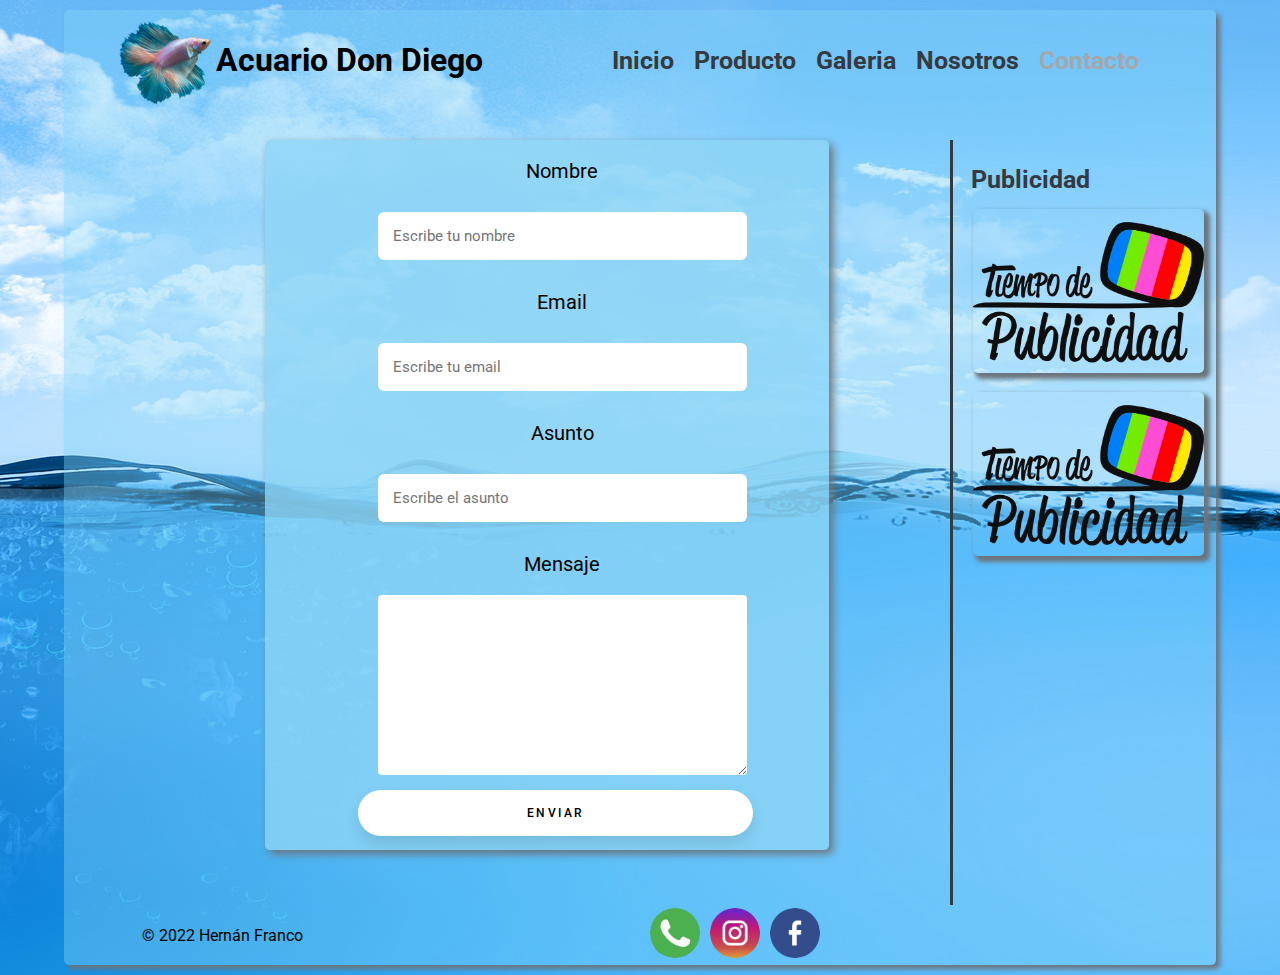
==== views/contacto.html @ 00647723 "Proyecto" ====
<!DOCTYPE html>
<html lang="es">
<head>
    <meta charset="UTF-8">
    <meta http-equiv="X-UA-Compatible" content="IE=edge">
    <meta name="viewport" content="width=device-width, initial-scale=1.0">
    <title>Contacto</title>
    <link rel="stylesheet" href="../css/style.css">
</head>
<body>
    <div class="contenedor-padre">
        <!-- HEADER -->
        <header class="header flexbox">
            <div class="header__logo flexbox">
                <img class="logo__acuario" src="../assets/img/Productos/betta/betta-1.png" alt="logo">
                <h1 class="logo__titulo">Acuario Don Diego</h1>
            </div>
            <nav class="header__nav flexbox">
                <ul class="nav__list flexbox">
                    <li class="list__item"><a href="../index.html">Inicio</a></li>
                    <li class="list__item"><a href="../views/producto.html">Producto</a></li>
                    <li class="list__item"><a href="../views/galeria.html">Galeria</a></li>
                    <li class="list__item"><a href="../views/nosotros.html">Nosotros</a></li>
                    <li class="list__item"><a id="actual" href="../views/contacto.html">Contacto</a></li>
                </ul>
            </nav>
        </header>
        <!-- MAIN -->
        <main class="main flexbox">
            <section class="formulario flexbox">
                <form action="#" class="formulario__form flexbox">
                    <div class="input flexbox">
                        <label for="nombre">Nombre</label>
                        <br/>
                        <input type="text" name="nombre" placeholder="Escribe tu nombre" required>
                    </div>
                    <div class="input flexbox">
                        <label for="email">Email</label>
                        <br/>
                        <input type="email" name="email" placeholder="Escribe tu email" required>
                    </div>
                    <div class="input flexbox">
                        <label for="asunto">Asunto</label>
                        <br/>
                        <input type="text" name="asunto" placeholder="Escribe el asunto" required>
                    </div>
                    <div class="input flexbox">
                        <label for="mensaje">Mensaje</label>
                        <br/>
                        <textarea name="mensaje" id="" cols="30" rows="10" required></textarea>
                    </div>
                    <input class="btn" type="submit" value="Enviar">
                </form>
            </section>
            <aside class="aside flexbox">
                <div>
                    <h3 class="aside__publicidad__titulo">Publicidad</h3>
                </div>
                <article class="aside__publicidad__img">
                    <img src="../assets/img/Publicidad/publicidad.png" alt="publicidad">
                </article>
                <article class="aside__publicidad__img">
                    <img src="../assets/img/Publicidad/publicidad.png" alt="publicidad">
                </article>
            </aside>
        </main>
        <!-- FOOTER -->
        <footer class="footer flexbox">
            <div class="footer__copyright flexbox">
                <p>&copy; 2022 Hernán Franco</p>
            </div>
            <div class="footer__logos flexbox">
                <a href="#" target="__blank"><img class="footer__logos__img" src="../assets/img/logos/whatsapp.png" alt="whatsapp"></a>
                <a href="#" target="__blank"><img class="footer__logos__img" src="../assets/img/logos/instagram.png" alt="instagram"></a>
                <a href="#" target="__blank"><img class="footer__logos__img" src="../assets/img/logos/facebook.png" alt="facebook"></a>
            </div>
        </footer>
    </div>
</body>
</html>
---- css/style.css ----
@import url('https://fonts.googleapis.com/css2?family=Roboto:wght@300&display=swap');
*{
    padding: 0;
    margin: 0;
    font-family: 'Roboto', sans-serif;
}
body{
    background-image: url('../assets/img/Fondo/fondo-agua.jpg');
}
.grid{
    display: grid;
}
.flexbox{
    display: flex;
}
/* Pagina actual */
#actual{
    color: #a2a8ad;
}
.contenedor-padre{
    background-color: rgba(129, 212, 250, 0.4);
    box-shadow: 4px 4px 5px #6c757d;
    width: 90%;
    height: auto;
    margin: 10px auto;
    border-radius: 5px;

    grid-template-areas: 
    "header"
    "main"
    "footer";
    grid-template-columns: auto;
    grid-template-rows: auto auto auto;
}
/* INICIO HEADER */
.header{
    width: 100%;
    height: 100px;
    grid-area: header;

    justify-content: space-around;
    align-items: center;
}
.header__logo{
    align-items: center;
}
.logo__acuario{
    width: 100px;
}
.header__nav{
    width: 50%;
}
.nav__list{
    width: 100%;
    height: 100%;
    align-items: center;
    justify-content: center;
}
.list__item{
    list-style-type: none;
}
.list__item a{
    color: #343a40;
    margin: 10px;
    text-decoration: none;
    font-weight: bold;
    font-size: 25px;
    transition: all 0.5s;
}
.list__item a:hover{
    color: #6c757d;
}
/* FIN HEADER */

/* MAIN GENERAL */
.main{
    width: 100%;
    height: auto;
    margin: 30px 0 0 80px;
    grid-area: main;
}

/* INDEX.HTML */
.main__noticia{
    width: 70%;
    height: auto;
    margin-bottom: 30px;
    border-right: 3px solid #343a40;
    flex-direction: column;
}
.noticia__imagen{
    width: 95%;
}
.noticia__imagen img{
    width: 100%;
    height: 600px;
    border-radius: 5px;
    box-shadow: 4px 4px 5px #6c757d;
}
.noticia__articulo{
    width: 100%;
    margin: 20px 0;
    flex-direction: column;
}
.noticia__articulo .noticia__titulo{
    font-size: 30px;
    margin-bottom: 10px;
}
.noticia__articulo .noticia__texto{
    width: 95%;
    font-size: 20px;
}
/* FIN INDEX.HTML */

/* PRODUCTO.HTML */
.productos{
    width: 70%;
    height: auto;
    border-right: 3px solid #343a40;

    flex-direction: column;
    align-items: center;
}
.sub-menu{
    width: 100%;
    margin: 30px 0 20px 0;
    height: auto;
}
.sub-menu__nav{
    width: 100%;
}
.sub-menu__nav__list{
    list-style-type: none;

}
.sub-menu__nav__list .nav__item{
    list-style-type: none;
    margin-left: 18px;
}
.productos .sub-menu .sub-menu__nav ul li a{
    color: #343a40;
    text-decoration: none;
    font-weight: bold;
    font-size: 20px;
    transition: all 0.5s;
}
.productos .sub-menu .sub-menu__nav ul li a:hover{
    color: #6c757d;
}
.articulos{
    width: 100%;
    flex-wrap: wrap;
}
.producto{
    width: 25%;
    height: 300px;
    margin: 5px 15px;
    padding: 10px;
    background-color: rgba(129, 212, 250, 0.5);
    box-shadow: 2px 2px 4px #6c757d;
    border: 2px solid #4c4f52;
    border-radius: 5px;
    text-align: center;
    display: inline-block;
}
.producto img{
    width: 150px;
    /* border: 2px solid #4c4f52; */
    border-radius: 50%;
    box-shadow: 2px 2px 4px #6c757d;
    transition: all 0.5s;
}
.producto img:hover{
    /* transform: scale(1.5) translate(0%, 10%); */
    transform: scale3d(1.5, 1.5, 0.2);
    position: relative;
}
.productos p{
    font-size: 15px;
    margin-bottom: 15px;
}
/* FIN PRODUCTO.HTML*/

/* GALERIA.HTML */
.galerias{
    width: 70%;
    height: 740px;
    border-right: 3px solid #343a40;
    justify-content: space-around;
    align-items: center;
}
.galerias__articulos{
    width: 48%;
    height: 500px;
    border-radius: 10px;
}
.galerias__articulos button{
    z-index: 100;
    position: absolute;
    margin: 30px 0 0 70px;
}
.galerias__articulos img{
    width: 100%;
    height: 100%;
    position: relative;
    background-size: cover;
    border-radius: 10px;
    box-shadow: 2px 2px 4px #6c757d;
}
.galerias__articulos h3{
    position: absolute;
    z-index: 100;
    margin-left: 12%;
    margin-top: -130px;
    color: rgb(104, 212, 245);
    font-size: 30px;
}
/* FIN GALERIA.HTML*/

/* NOSOTROS.HTML */
.nosotros{
    width: 70%;
    height: auto;
    border-right: 3px solid #343a40;
    margin-bottom: 5px;
    flex-direction: column;
}
.nosotros__articulo--top h2{
    font-size: 30px;
    text-align: center;
    margin-bottom: 15px;
}
.nosotros__articulo--top img{
    width: 98%;
    height: 400px;
    border-radius: 5px;
    box-shadow: 4px 4px 5px #6c757d;
}
.nosotros__articulo--bottom{
    margin-top: 10px;
    align-items: center;
    justify-content: space-between;
}
.nosotros__articulo--bottom p{
    width: 65%;
}
.nosotros__articulo--bottom img{
    margin-right: 25px;
    width: 35%;
    border-radius: 5px;
    box-shadow: 4px 4px 5px #6c757d;
}
/* FIN NOSOTROS.HTML */

/* CONTACTO.HTML */
.formulario{
    width: 70%;
    height: 765px;
    border-right: 3px solid #343a40;
    justify-content: center;
}
.formulario__form{
    background-color: rgba(141, 212, 245, 0.8);
    box-shadow: 4px 4px 8px #6c757d;
    width: 70%;
    height: 700px;
    padding-bottom: 10px;
    border-radius: 5px;
    flex-direction: column;
    justify-content: center;
}
.formulario__form  .input{
    width: 100%;
    padding: 15px;
    flex-direction: column;
    align-items: center;
}
.formulario__form .input label{
    font-size: 20px;
}
.formulario__form .input input{
    width: 60%;
    font-size: 15px;
    margin-top: 10px;
    padding: 15px;
    border: none;
    border-radius: 6px;
}
.formulario__form .input textarea{
    width: 60%;
    padding: 15px;
    border: none;
    border-radius: 4px;
}
.formulario__form input[type="submit"]{
    width: 70%;
    margin-left: 16.5%;
    display: block;
}
/* FIN CONTACTO.HTML*/

/* PUBLICIDAD */
.aside{
    width: 25%;
    flex-direction: column;
}
.aside__publicidad__titulo{
    color: #343a40;
    font-size: 25px;
    font-weight: bold;
    margin: 25px 0 0 18px;
}
.aside__publicidad__img{
    width: 100%;
    margin: 15px 0 0 20px;
}
.aside__publicidad__img img{
    width: 80%;
    border-radius: 5px;
    box-shadow: 4px 4px 4px 2px #6c757d;
}
/* FIN PUBLICIDAD */

/* FOOTER */
.footer{
    width: 100%;
    height: 60px;
    grid-area: footer;
    align-items: center;
}
.footer__copyright{
    height: auto;
    margin-left: 78px;
}
.footer__logos{
    width: 75%;
    height: auto;
    justify-content: center;
}
.footer__logos__img{
    width: 50px;
    margin: 5px;
    border-radius: 24px;
    transition: all 0.5s;
}
.footer__logos__img:hover{
    box-shadow: 2px 2px 10px #343a40;
}
/* FIN FOOTER */

/* Boton sacado de https://cssbuttons.io/detail/cssbuttons-io/stale-rattlesnake-87 */
.btn {
    padding: 1.3em 3em;
    font-size: 12px;
    text-transform: uppercase;
    letter-spacing: 2.5px;
    font-weight: 500;
    color: #000;
    background-color: #fff;
    border: none;
    border-radius: 45px;
    box-shadow: 0px 8px 15px rgba(0, 0, 0, 0.1);
    transition: all 0.3s ease 0s;
    cursor: pointer;
    outline: none;
}
.btn:hover {
    background-color: #2EE59D;
    box-shadow: 0px 15px 20px rgba(46, 229, 157, 0.4);
    color: #fff;
    transform: translateY(-7px);
}
.btn:active {
    transform: translateY(-1px);
}

/***********************************************************************/
/*************************MEDIA QUERIES*********************************/
/***********************************************************************/
@media only screen and (max-width: 1250px){
    .main{
        margin: auto;
        flex-direction: column;
        align-items: center;
    }
    /* Index */
    .main__noticia{
        width: 90%;
        border-right: none;
        border-bottom: 1px solid #343a40;
        align-items: center;
    }
    .noticia__imagen{
        width: 100%;
    }
    .noticia__texto{
        width: 100%;
    }
    /* Productos */
    .sub-menu{
        border-top: 1px solid #343a40;
        width: 50%;
        margin: 20px auto;
        padding-top: 10px;
    }
    .sub-menu__nav__list{
        justify-content: center;
    }
    .productos{
        width: 90%;
        border-right: none;
        border-bottom: 1px solid #343a40;
    }
    .articulos{
        margin-bottom: 10px;
        justify-content: center;
    }
    .producto{
        width: 42%;
    }
    /* Galeria */
    .galerias{
        width: 100%;
        border: none;
        border-bottom: 1px solid #343a40;
        flex-direction: column;
    }
    .galerias__articulos{
        width: 45%;
        margin-bottom: 10px;
    }
    .galerias__articulos img{
        width: 100%;
    }
    /* Nosotros */
    .nosotros{
        border-right: none;
        border-bottom: 1px solid #343a40;
    }
    .nosotros__articulo--bottom{
        margin-bottom: 10px;
    }
    /* Contacto */
    .formulario{
        width: 100%;
        border-right: 0;
        border-bottom: 1px solid #343a40;    
    }
    .formulario__form{
        width: 80%;
    }
    .formulario__form .input{
        width: 100%;
    }
    /* Aside */
    .aside{
        width: 100%;
        margin-bottom: 10px;
        flex-direction: row;
        justify-content: center;
    }
    .aside__publicidad__titulo{
        display: none;
    }
    .aside__publicidad__img{
        width: 25%;
    }
    .aside__publicidad__img img{
        width: 100%;
    }
    /* Footer */
    .footer{
        margin-top: 10px;
        flex-direction: row;
        align-items: center;
    }
    .footer__copyright{
        margin: 0;
        width: 50%;
    }
    .footer__copyright p{
        margin: auto;
    }
    .footer__logos{
        width: 50%;
    }
}
@media only screen and (max-width: 1050px){
    /* Header */
    .header{
        flex-direction: column;
        margin-bottom: 40px;
    }
    .header__nav{
        width: 100%;
    }
    /* Index */
    .noticia__imagen img{
        height: 500px;
    }
    /* Nosotros */
    .nosotros__articulo--top img{
        width: 100%;
    }
    .nosotros__articulo--bottom p{
        width: 100%;
    }
    .nosotros__articulo--bottom img{
        display: none;
    }
}
@media only screen and (max-width: 831px){
    /* Productos */
    .sub-menu{
        width: 70%;
    }
    .producto{
        width: 70%;
    }
}
@media only screen and (max-width: 750px){
    /* Index */
    .main__noticia{
        border: none;
    }
    .noticia__imagen img{
        height: 400px;
    }
    /* Productos */
    .productos{
        border: none;
    }
    .producto{
        width: 70%;
    }
    /* Galeria */
    .galerias{
        border: none;
    }
    .galerias__articulos {
        width: 90%;
    }
    /* Nosotros */
    .nosotros{
        border: none;
    }
    /* Contacto */
    .formulario{
        border: none;
    }
    .formulario__form{
        width: 90%;
    }
    .formulario__form .input input{
        width: 70%;
    }
    .formulario__form input[type="submit"]{
        width: 77%;
    }
    /* Aside */
    .aside{
        display: none;
    }
}
@media only screen and (max-width: 615px){
    /* Contenedor padre */
    .contenedor-padre{
        width: 100%;
        background-color: none;
        box-shadow: none;
    }
    /* Index */
    .noticia__imagen img{
        height: 350px;
    }
}
@media only screen and (max-width: 545px){
    /* Header*/
    .header{
        margin-top: 60px;
        margin-bottom: 100px;
    }
    .nav__list{
        flex-direction: column;
    }
    .list__item{
        width: 90%;
        border: 1px solid black;
    }
    .nav__item a{
        margin: 5px auto;
    }
    /* Productos */
    .sub-menu{
        width: 90%;
    }
}
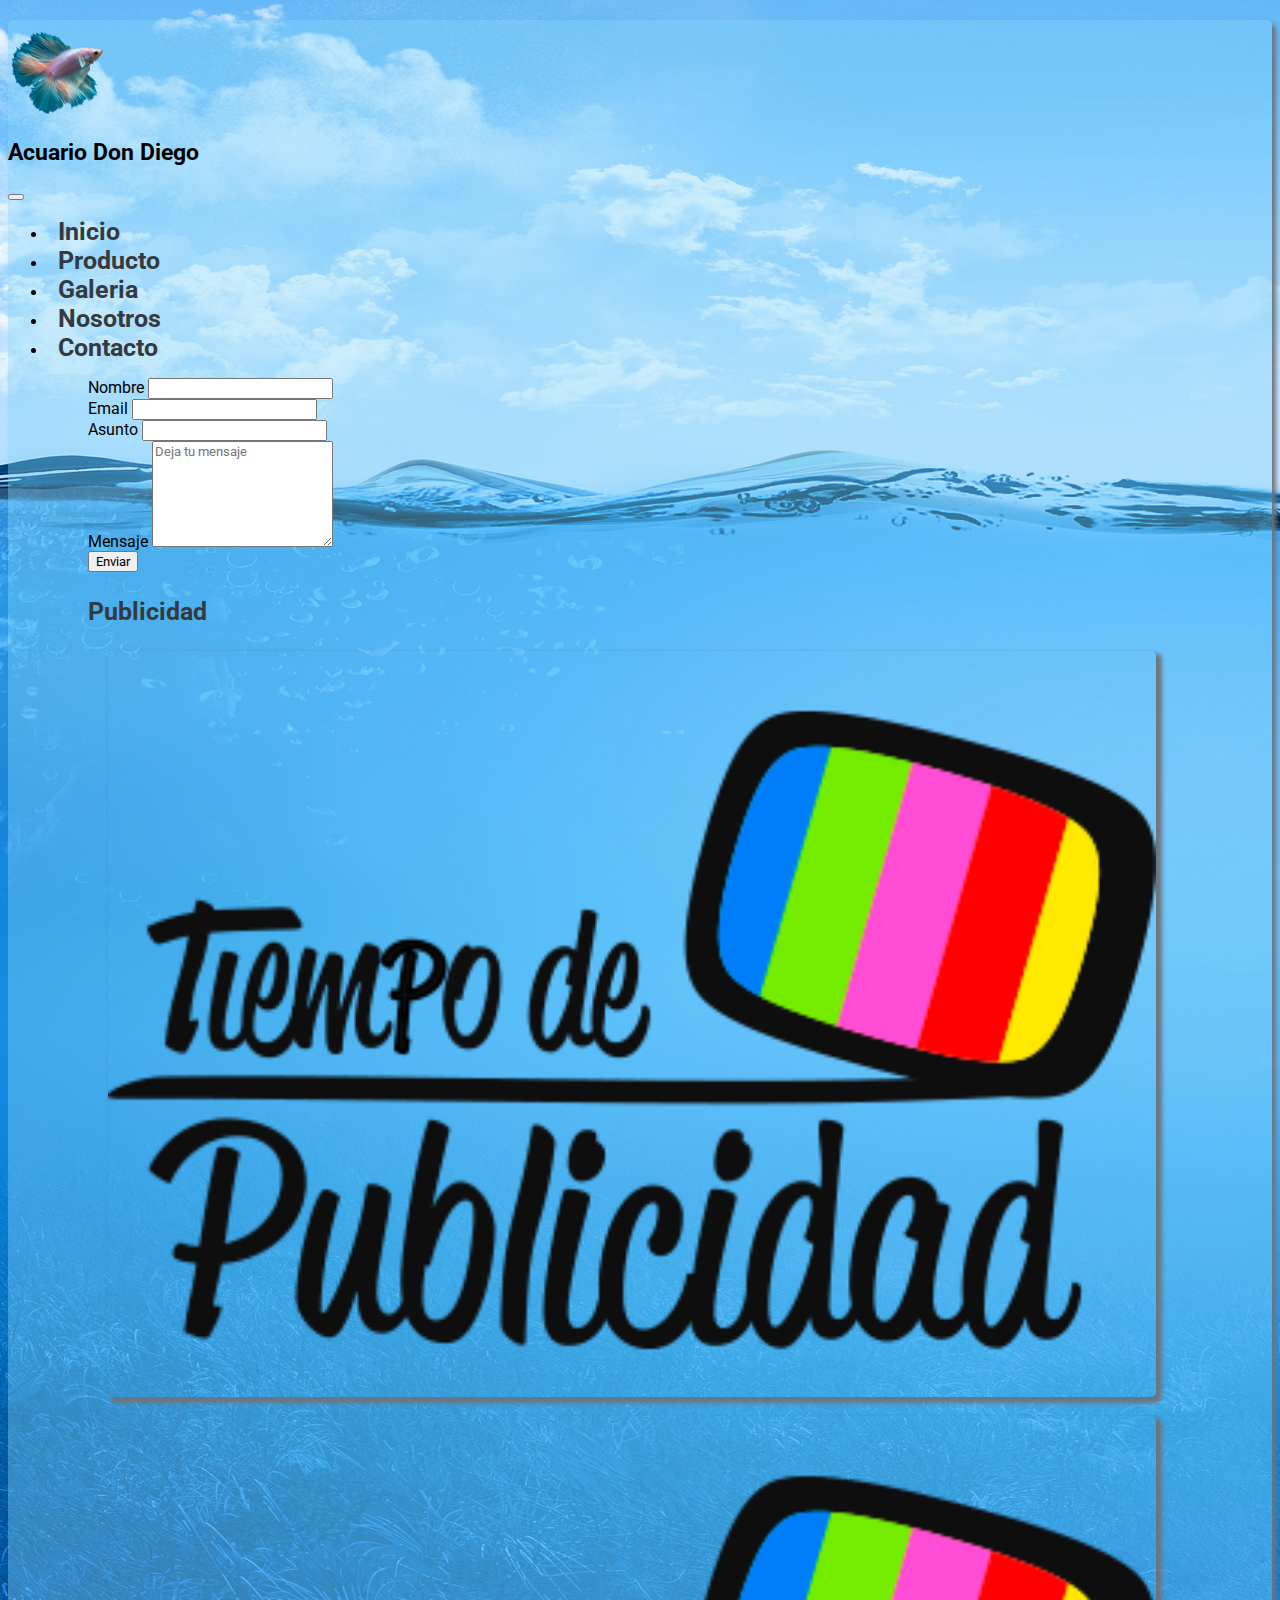
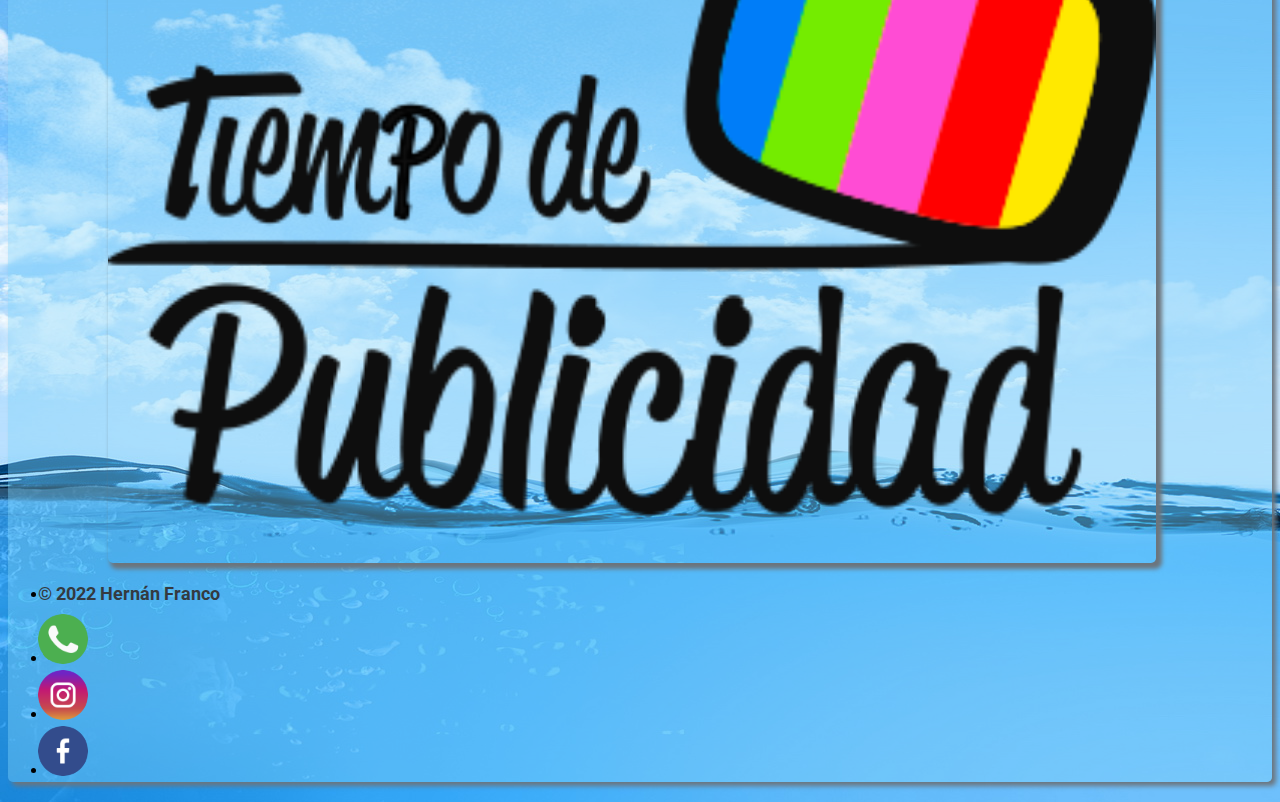
==== commit 304c9693: "contacto.html" ====
--- a/views/contacto.html
+++ b/views/contacto.html
@@ -1,80 +1,111 @@
 <!DOCTYPE html>
-<html lang="es">
+<html lang="en">
 <head>
     <meta charset="UTF-8">
     <meta http-equiv="X-UA-Compatible" content="IE=edge">
     <meta name="viewport" content="width=device-width, initial-scale=1.0">
     <title>Contacto</title>
+    <link href="https://cdn.jsdelivr.net/npm/bootstrap@5.1.3/dist/css/bootstrap.min.css" rel="stylesheet" integrity="sha384-1BmE4kWBq78iYhFldvKuhfTAU6auU8tT94WrHftjDbrCEXSU1oBoqyl2QvZ6jIW3" crossorigin="anonymous">
     <link rel="stylesheet" href="../css/style.css">
 </head>
 <body>
-    <div class="contenedor-padre">
+    <div class="container-xl">
         <!-- HEADER -->
-        <header class="header flexbox">
-            <div class="header__logo flexbox">
-                <img class="logo__acuario" src="../assets/img/Productos/betta/betta-1.png" alt="logo">
-                <h1 class="logo__titulo">Acuario Don Diego</h1>
+        <header class="row">
+            <div class="col-lg-12">
+                <nav class="navbar navbar-expand-lg navbar-light">
+                    <div class="container-fluid">
+                        <img class="header__logo" src="../assets/img/Productos/betta/betta-1.png" alt="logo">
+                        <h1 class="header__titulo">Acuario Don Diego</h1>
+                        <button class="navbar-btn navbar-toggler" type="button" data-bs-toggle="collapse" data-bs-target="#navbarNav" aria-controls="navbarNav" aria-expanded="false" aria-label="Toggle navigation">
+                            <span class="navbar-toggler-icon"></span>
+                        </button>
+                        <div class="header__menu collapse navbar-collapse" id="navbarNav">
+                            <ul class="navbar-nav">
+                                <li class="nav-item">
+                                    <a class="nav-link" href="../index.html">Inicio</a>
+                                </li>
+                                <li class="nav-item">
+                                    <a class="nav-link" href="producto.html">Producto</a>
+                                </li>
+                                <li class="nav-item">
+                                    <a class="nav-link active" aria-current="page" href="galeria.html">Galeria</a>
+                                </li>
+                                <li class="nav-item">
+                                    <a class="nav-link" href="nosotros.html">Nosotros</a>
+                                </li>
+                                <li class="nav-item">
+                                    <a class="nav-link" href="contacto.html">Contacto</a>
+                                </li>
+                            </ul>
+                        </div>
+                    </div>
+                </nav>
             </div>
-            <nav class="header__nav flexbox">
-                <ul class="nav__list flexbox">
-                    <li class="list__item"><a href="../index.html">Inicio</a></li>
-                    <li class="list__item"><a href="../views/producto.html">Producto</a></li>
-                    <li class="list__item"><a href="../views/galeria.html">Galeria</a></li>
-                    <li class="list__item"><a href="../views/nosotros.html">Nosotros</a></li>
-                    <li class="list__item"><a id="actual" href="../views/contacto.html">Contacto</a></li>
-                </ul>
-            </nav>
         </header>
         <!-- MAIN -->
-        <main class="main flexbox">
-            <section class="formulario flexbox">
-                <form action="#" class="formulario__form flexbox">
-                    <div class="input flexbox">
-                        <label for="nombre">Nombre</label>
-                        <br/>
-                        <input type="text" name="nombre" placeholder="Escribe tu nombre" required>
+        <main class="main row">
+            <div class="col-lg-8 col-12 border-right">
+                <form class="w-75 m-auto">
+                    <div class="mb-3">
+                        <label for="exampleInputEmail1" class="form-label">Nombre</label>
+                        <input type="text" class="form-control" id="exampleInputEmail1" aria-describedby="emailHelp" required>
                     </div>
-                    <div class="input flexbox">
-                        <label for="email">Email</label>
-                        <br/>
-                        <input type="email" name="email" placeholder="Escribe tu email" required>
+                    <div class="mb-3">
+                        <label for="exampleInputEmail1" class="form-label">Email</label>
+                        <input type="email" class="form-control" id="exampleInputEmail1" aria-describedby="emailHelp" required>
                     </div>
-                    <div class="input flexbox">
-                        <label for="asunto">Asunto</label>
-                        <br/>
-                        <input type="text" name="asunto" placeholder="Escribe el asunto" required>
+                    <div class="mb-3">
+                        <label for="exampleInputEmail1" class="form-label">Asunto</label>
+                        <input type="text" class="form-control" id="exampleInputEmail1" aria-describedby="emailHelp" required>
                     </div>
-                    <div class="input flexbox">
-                        <label for="mensaje">Mensaje</label>
-                        <br/>
-                        <textarea name="mensaje" id="" cols="30" rows="10" required></textarea>
+                    <div class="mb-3">
+                        <label for="exampleInputEmail1" class="form-label">Mensaje</label>
+                        <textarea class="form-control" placeholder="Deja tu mensaje" id="floatingTextarea2" style="height: 100px" required></textarea>
                     </div>
-                    <input class="btn" type="submit" value="Enviar">
+                    <div class="d-grid gap-2">
+                        <button type="submit" class="btn btn-success">Enviar</button>
+                    </div>
                 </form>
-            </section>
-            <aside class="aside flexbox">
-                <div>
-                    <h3 class="aside__publicidad__titulo">Publicidad</h3>
-                </div>
-                <article class="aside__publicidad__img">
-                    <img src="../assets/img/Publicidad/publicidad.png" alt="publicidad">
-                </article>
-                <article class="aside__publicidad__img">
-                    <img src="../assets/img/Publicidad/publicidad.png" alt="publicidad">
-                </article>
-            </aside>
+            </div>
+            <div class="col-lg-4 col-12">
+                <aside class="aside">
+                    <div>
+                        <h3 class="aside__publicidad__titulo">Publicidad</h3>
+                    </div>
+                    <article class="aside__publicidad__img">
+                        <img class="img-fluid" src="../assets/img/Publicidad/publicidad.png" alt="publicidad">
+                    </article>
+                    <article class="aside__publicidad__img">
+                        <img class="img-fluid" src="../assets/img/Publicidad/publicidad.png" alt="publicidad">
+                    </article>
+                </aside>
+            </div>
         </main>
         <!-- FOOTER -->
-        <footer class="footer flexbox">
-            <div class="footer__copyright flexbox">
-                <p>&copy; 2022 Hernán Franco</p>
-            </div>
-            <div class="footer__logos flexbox">
-                <a href="#" target="__blank"><img class="footer__logos__img" src="../assets/img/logos/whatsapp.png" alt="whatsapp"></a>
-                <a href="#" target="__blank"><img class="footer__logos__img" src="../assets/img/logos/instagram.png" alt="instagram"></a>
-                <a href="#" target="__blank"><img class="footer__logos__img" src="../assets/img/logos/facebook.png" alt="facebook"></a>
-            </div>
+        <footer class="footer row">
+            <ul class="nav justify-content-center align-items-center">
+                <li class="footer__texto nav-item">
+                    <p class="nav-link">&copy; 2022 Hernán Franco</p>
+                </li>
+                <li class="nav-item">
+                    <a href="#" target="__blank" class="footer__logo nav-link">
+                        <img class="footer__logos__img" src="../assets/img/logos/whatsapp.png" alt="whatsapp">
+                    </a>
+                </li>
+                <li class="nav-item">
+                    <a href="#" target="__blank" class="footer__logo nav-link">
+                        <img class="footer__logos__img" src="../assets/img/logos/instagram.png" alt="instagram">
+                    </a>
+                </li>
+                <li class="nav-item">
+                    <a href="#" target="__blank" class="footer__logo nav-link">
+                        <img class="footer__logos__img" src="../assets/img/logos/facebook.png" alt="facebook">
+                    </a>
+                </li>
+            </ul>
         </footer>
     </div>
+    <script src="https://cdn.jsdelivr.net/npm/bootstrap@5.1.3/dist/js/bootstrap.bundle.min.js" integrity="sha384-ka7Sk0Gln4gmtz2MlQnikT1wXgYsOg+OMhuP+IlRH9sENBO0LRn5q+8nbTov4+1p" crossorigin="anonymous"></script>
 </body>
 </html>--- a/css/style.css
+++ b/css/style.css
@@ -1,65 +1,28 @@
 @import url('https://fonts.googleapis.com/css2?family=Roboto:wght@300&display=swap');
+
 *{
-    padding: 0;
-    margin: 0;
     font-family: 'Roboto', sans-serif;
 }
 body{
     background-image: url('../assets/img/Fondo/fondo-agua.jpg');
 }
-.grid{
-    display: grid;
-}
-.flexbox{
-    display: flex;
-}
-/* Pagina actual */
-#actual{
-    color: #a2a8ad;
-}
-.contenedor-padre{
+.container-xl{
     background-color: rgba(129, 212, 250, 0.4);
     box-shadow: 4px 4px 5px #6c757d;
-    width: 90%;
-    height: auto;
-    margin: 10px auto;
     border-radius: 5px;
-
-    grid-template-areas: 
-    "header"
-    "main"
-    "footer";
-    grid-template-columns: auto;
-    grid-template-rows: auto auto auto;
+    margin: 20px auto;
 }
-/* INICIO HEADER */
-.header{
-    width: 100%;
-    height: 100px;
-    grid-area: header;
-
-    justify-content: space-around;
-    align-items: center;
-}
+/*HEADER*/
 .header__logo{
-    align-items: center;
-}
-.logo__acuario{
     width: 100px;
 }
-.header__nav{
-    width: 50%;
+.header__titulo{
+    font-size: 23px;
 }
-.nav__list{
-    width: 100%;
-    height: 100%;
-    align-items: center;
-    justify-content: center;
+.header__menu{
+    justify-content: flex-end;
 }
-.list__item{
-    list-style-type: none;
-}
-.list__item a{
+.nav-item .nav-link{
     color: #343a40;
     margin: 10px;
     text-decoration: none;
@@ -67,531 +30,154 @@
     font-size: 25px;
     transition: all 0.5s;
 }
-.list__item a:hover{
+.nav-item .nav-link:hover{
     color: #6c757d;
 }
-/* FIN HEADER */
-
-/* MAIN GENERAL */
+/*MAIN*/
 .main{
-    width: 100%;
-    height: auto;
-    margin: 30px 0 0 80px;
-    grid-area: main;
+    margin: 0 0 0 80px;
+    min-height: 706px;
 }
-
-/* INDEX.HTML */
+/*INDEX*/
 .main__noticia{
-    width: 70%;
-    height: auto;
     margin-bottom: 30px;
+    padding-right: 10px;
     border-right: 3px solid #343a40;
-    flex-direction: column;
-}
-.noticia__imagen{
-    width: 95%;
 }
 .noticia__imagen img{
-    width: 100%;
-    height: 600px;
     border-radius: 5px;
     box-shadow: 4px 4px 5px #6c757d;
 }
 .noticia__articulo{
-    width: 100%;
     margin: 20px 0;
-    flex-direction: column;
 }
 .noticia__articulo .noticia__titulo{
     font-size: 30px;
     margin-bottom: 10px;
 }
 .noticia__articulo .noticia__texto{
-    width: 95%;
-    font-size: 20px;
+    font-size: 18px;
 }
-/* FIN INDEX.HTML */
-
-/* PRODUCTO.HTML */
-.productos{
-    width: 70%;
-    height: auto;
-    border-right: 3px solid #343a40;
-
-    flex-direction: column;
-    align-items: center;
-}
-.sub-menu{
-    width: 100%;
-    margin: 30px 0 20px 0;
-    height: auto;
-}
-.sub-menu__nav{
-    width: 100%;
-}
-.sub-menu__nav__list{
-    list-style-type: none;
-
-}
-.sub-menu__nav__list .nav__item{
-    list-style-type: none;
-    margin-left: 18px;
-}
-.productos .sub-menu .sub-menu__nav ul li a{
-    color: #343a40;
-    text-decoration: none;
-    font-weight: bold;
-    font-size: 20px;
-    transition: all 0.5s;
-}
-.productos .sub-menu .sub-menu__nav ul li a:hover{
-    color: #6c757d;
-}
-.articulos{
-    width: 100%;
-    flex-wrap: wrap;
-}
-.producto{
-    width: 25%;
-    height: 300px;
-    margin: 5px 15px;
-    padding: 10px;
-    background-color: rgba(129, 212, 250, 0.5);
-    box-shadow: 2px 2px 4px #6c757d;
-    border: 2px solid #4c4f52;
-    border-radius: 5px;
-    text-align: center;
-    display: inline-block;
-}
-.producto img{
-    width: 150px;
-    /* border: 2px solid #4c4f52; */
-    border-radius: 50%;
-    box-shadow: 2px 2px 4px #6c757d;
-    transition: all 0.5s;
-}
-.producto img:hover{
-    /* transform: scale(1.5) translate(0%, 10%); */
-    transform: scale3d(1.5, 1.5, 0.2);
-    position: relative;
-}
-.productos p{
-    font-size: 15px;
-    margin-bottom: 15px;
-}
-/* FIN PRODUCTO.HTML*/
-
-/* GALERIA.HTML */
-.galerias{
-    width: 70%;
-    height: 740px;
-    border-right: 3px solid #343a40;
-    justify-content: space-around;
-    align-items: center;
-}
-.galerias__articulos{
-    width: 48%;
-    height: 500px;
-    border-radius: 10px;
-}
-.galerias__articulos button{
-    z-index: 100;
-    position: absolute;
-    margin: 30px 0 0 70px;
-}
-.galerias__articulos img{
-    width: 100%;
-    height: 100%;
-    position: relative;
-    background-size: cover;
-    border-radius: 10px;
-    box-shadow: 2px 2px 4px #6c757d;
-}
-.galerias__articulos h3{
-    position: absolute;
-    z-index: 100;
-    margin-left: 12%;
-    margin-top: -130px;
-    color: rgb(104, 212, 245);
-    font-size: 30px;
-}
-/* FIN GALERIA.HTML*/
-
-/* NOSOTROS.HTML */
-.nosotros{
-    width: 70%;
-    height: auto;
-    border-right: 3px solid #343a40;
-    margin-bottom: 5px;
-    flex-direction: column;
-}
-.nosotros__articulo--top h2{
-    font-size: 30px;
-    text-align: center;
-    margin-bottom: 15px;
-}
-.nosotros__articulo--top img{
-    width: 98%;
-    height: 400px;
-    border-radius: 5px;
-    box-shadow: 4px 4px 5px #6c757d;
-}
-.nosotros__articulo--bottom{
-    margin-top: 10px;
-    align-items: center;
-    justify-content: space-between;
-}
-.nosotros__articulo--bottom p{
-    width: 65%;
-}
-.nosotros__articulo--bottom img{
-    margin-right: 25px;
-    width: 35%;
-    border-radius: 5px;
-    box-shadow: 4px 4px 5px #6c757d;
-}
-/* FIN NOSOTROS.HTML */
-
-/* CONTACTO.HTML */
-.formulario{
-    width: 70%;
-    height: 765px;
-    border-right: 3px solid #343a40;
-    justify-content: center;
-}
-.formulario__form{
-    background-color: rgba(141, 212, 245, 0.8);
-    box-shadow: 4px 4px 8px #6c757d;
-    width: 70%;
-    height: 700px;
-    padding-bottom: 10px;
-    border-radius: 5px;
-    flex-direction: column;
-    justify-content: center;
-}
-.formulario__form  .input{
-    width: 100%;
-    padding: 15px;
-    flex-direction: column;
-    align-items: center;
-}
-.formulario__form .input label{
-    font-size: 20px;
-}
-.formulario__form .input input{
-    width: 60%;
-    font-size: 15px;
-    margin-top: 10px;
-    padding: 15px;
-    border: none;
-    border-radius: 6px;
-}
-.formulario__form .input textarea{
-    width: 60%;
-    padding: 15px;
-    border: none;
-    border-radius: 4px;
-}
-.formulario__form input[type="submit"]{
-    width: 70%;
-    margin-left: 16.5%;
-    display: block;
-}
-/* FIN CONTACTO.HTML*/
-
-/* PUBLICIDAD */
-.aside{
-    width: 25%;
-    flex-direction: column;
-}
+/*ASIDE*/
 .aside__publicidad__titulo{
     color: #343a40;
     font-size: 25px;
     font-weight: bold;
-    margin: 25px 0 0 18px;
 }
 .aside__publicidad__img{
-    width: 100%;
     margin: 15px 0 0 20px;
 }
 .aside__publicidad__img img{
-    width: 80%;
+    width: 90%;
     border-radius: 5px;
     box-shadow: 4px 4px 4px 2px #6c757d;
 }
-/* FIN PUBLICIDAD */
-
-/* FOOTER */
-.footer{
-    width: 100%;
-    height: 60px;
-    grid-area: footer;
-    align-items: center;
+/*FOOTER*/
+.footer .nav-item p{
+    font-size: 18px;
 }
-.footer__copyright{
-    height: auto;
-    margin-left: 78px;
-}
-.footer__logos{
-    width: 75%;
-    height: auto;
-    justify-content: center;
+.footer .nav-item .nav-link{
+    margin: 10px -10px;
 }
 .footer__logos__img{
     width: 50px;
-    margin: 5px;
+    margin: 0;
     border-radius: 24px;
     transition: all 0.5s;
 }
 .footer__logos__img:hover{
     box-shadow: 2px 2px 10px #343a40;
 }
-/* FIN FOOTER */
-
-/* Boton sacado de https://cssbuttons.io/detail/cssbuttons-io/stale-rattlesnake-87 */
-.btn {
-    padding: 1.3em 3em;
-    font-size: 12px;
-    text-transform: uppercase;
-    letter-spacing: 2.5px;
-    font-weight: 500;
-    color: #000;
-    background-color: #fff;
-    border: none;
-    border-radius: 45px;
-    box-shadow: 0px 8px 15px rgba(0, 0, 0, 0.1);
-    transition: all 0.3s ease 0s;
-    cursor: pointer;
-    outline: none;
+/*PRODUCTO*/
+.articulo{
+    border-right: 3px solid #343a40;
 }
-.btn:hover {
-    background-color: #2EE59D;
-    box-shadow: 0px 15px 20px rgba(46, 229, 157, 0.4);
-    color: #fff;
-    transform: translateY(-7px);
+.submenu .nav-item .nav-link{
+    font-size: 20px;
 }
-.btn:active {
-    transform: translateY(-1px);
+.card{
+    height: 300px;
+    background-color: rgba(129, 212, 250, 0.5);
+    box-shadow: 2px 2px 4px #6c757d;
+    text-align: center;
 }
-
-/***********************************************************************/
-/*************************MEDIA QUERIES*********************************/
-/***********************************************************************/
-@media only screen and (max-width: 1250px){
+.card img{
+    width: 130px;
+    margin: auto;
+    border-radius: 50%;
+    box-shadow: 2px 2px 4px #6c757d;
+    transition: all 0.5s;
+}
+.card img:hover{
+    transform: scale3d(1.3, 1.3, 0.1);
+    position: relative;
+}
+@media only screen and (max-width: 1200px){
+    /*producto*/
+    .articulos{
+        border: none;
+    }
+}
+@media only screen and (max-width: 992px){
     .main{
+        margin: 0;
+    }
+    /*index*/
+    .main__noticia{
+        border: none;
+    }
+    /*productos*/
+    .main-producto{
         margin: auto;
+    }
+    .submenu .navbar-nav{
+        display: flex;
+        flex-direction: column;
+    }
+    /*aside*/
+    .aside{
+        display: flex;
         flex-direction: column;
         align-items: center;
     }
-    /* Index */
-    .main__noticia{
-        width: 90%;
-        border-right: none;
-        border-bottom: 1px solid #343a40;
-        align-items: center;
-    }
-    .noticia__imagen{
-        width: 100%;
-    }
-    .noticia__texto{
-        width: 100%;
-    }
-    /* Productos */
-    .sub-menu{
-        border-top: 1px solid #343a40;
-        width: 50%;
-        margin: 20px auto;
-        padding-top: 10px;
-    }
-    .sub-menu__nav__list{
+    .aside__publicidad__img{
+        margin: 0;
+        display: flex;
         justify-content: center;
-    }
-    .productos{
-        width: 90%;
-        border-right: none;
-        border-bottom: 1px solid #343a40;
-    }
-    .articulos{
-        margin-bottom: 10px;
-        justify-content: center;
-    }
-    .producto{
-        width: 42%;
-    }
-    /* Galeria */
-    .galerias{
-        width: 100%;
-        border: none;
-        border-bottom: 1px solid #343a40;
-        flex-direction: column;
-    }
-    .galerias__articulos{
-        width: 45%;
-        margin-bottom: 10px;
-    }
-    .galerias__articulos img{
-        width: 100%;
-    }
-    /* Nosotros */
-    .nosotros{
-        border-right: none;
-        border-bottom: 1px solid #343a40;
-    }
-    .nosotros__articulo--bottom{
-        margin-bottom: 10px;
-    }
-    /* Contacto */
-    .formulario{
-        width: 100%;
-        border-right: 0;
-        border-bottom: 1px solid #343a40;    
-    }
-    .formulario__form{
-        width: 80%;
-    }
-    .formulario__form .input{
-        width: 100%;
-    }
-    /* Aside */
-    .aside{
-        width: 100%;
-        margin-bottom: 10px;
-        flex-direction: row;
-        justify-content: center;
-    }
-    .aside__publicidad__titulo{
-        display: none;
-    }
-    .aside__publicidad__img{
-        width: 25%;
     }
     .aside__publicidad__img img{
         width: 100%;
     }
-    /* Footer */
-    .footer{
-        margin-top: 10px;
-        flex-direction: row;
+}
+@media only screen and (max-width: 768px){
+    /*producto*/
+    .articulo{
+        display: flex;
+        flex-direction: column;
         align-items: center;
     }
-    .footer__copyright{
-        margin: 0;
-        width: 50%;
-    }
-    .footer__copyright p{
-        margin: auto;
-    }
-    .footer__logos{
-        width: 50%;
+    .articulos .col{
+        margin: 25px auto;
+        display: flex;
+        flex-direction: column;
+        align-items: center;
     }
 }
-@media only screen and (max-width: 1050px){
-    /* Header */
-    .header{
-        flex-direction: column;
-        margin-bottom: 40px;
-    }
-    .header__nav{
-        width: 100%;
-    }
-    /* Index */
-    .noticia__imagen img{
-        height: 500px;
-    }
-    /* Nosotros */
-    .nosotros__articulo--top img{
-        width: 100%;
-    }
-    .nosotros__articulo--bottom p{
-        width: 100%;
-    }
-    .nosotros__articulo--bottom img{
-        display: none;
-    }
-}
-@media only screen and (max-width: 831px){
-    /* Productos */
-    .sub-menu{
-        width: 70%;
-    }
-    .producto{
-        width: 70%;
-    }
-}
-@media only screen and (max-width: 750px){
-    /* Index */
-    .main__noticia{
-        border: none;
-    }
-    .noticia__imagen img{
-        height: 400px;
-    }
-    /* Productos */
-    .productos{
-        border: none;
-    }
-    .producto{
-        width: 70%;
-    }
-    /* Galeria */
-    .galerias{
-        border: none;
-    }
-    .galerias__articulos {
-        width: 90%;
-    }
-    /* Nosotros */
-    .nosotros{
-        border: none;
-    }
-    /* Contacto */
-    .formulario{
-        border: none;
-    }
-    .formulario__form{
-        width: 90%;
-    }
-    .formulario__form .input input{
-        width: 70%;
-    }
-    .formulario__form input[type="submit"]{
-        width: 77%;
-    }
-    /* Aside */
+@media only screen and (max-width: 560px){
+    /*aside*/
     .aside{
         display: none;
     }
 }
-@media only screen and (max-width: 615px){
-    /* Contenedor padre */
-    .contenedor-padre{
+@media only screen and (max-width: 400px){
+    /*contenedor*/
+    .container{
         width: 100%;
-        background-color: none;
-        box-shadow: none;
-    }
-    /* Index */
-    .noticia__imagen img{
-        height: 350px;
     }
 }
-@media only screen and (max-width: 545px){
-    /* Header*/
-    .header{
-        margin-top: 60px;
-        margin-bottom: 100px;
+@media only screen and (max-width: 390px){
+    /*footer*/
+    .footer .nav-item p{
+        display: none;
     }
-    .nav__list{
-        flex-direction: column;
-    }
-    .list__item{
-        width: 90%;
-        border: 1px solid black;
-    }
-    .nav__item a{
-        margin: 5px auto;
-    }
-    /* Productos */
-    .sub-menu{
-        width: 90%;
-    }
-}
+}